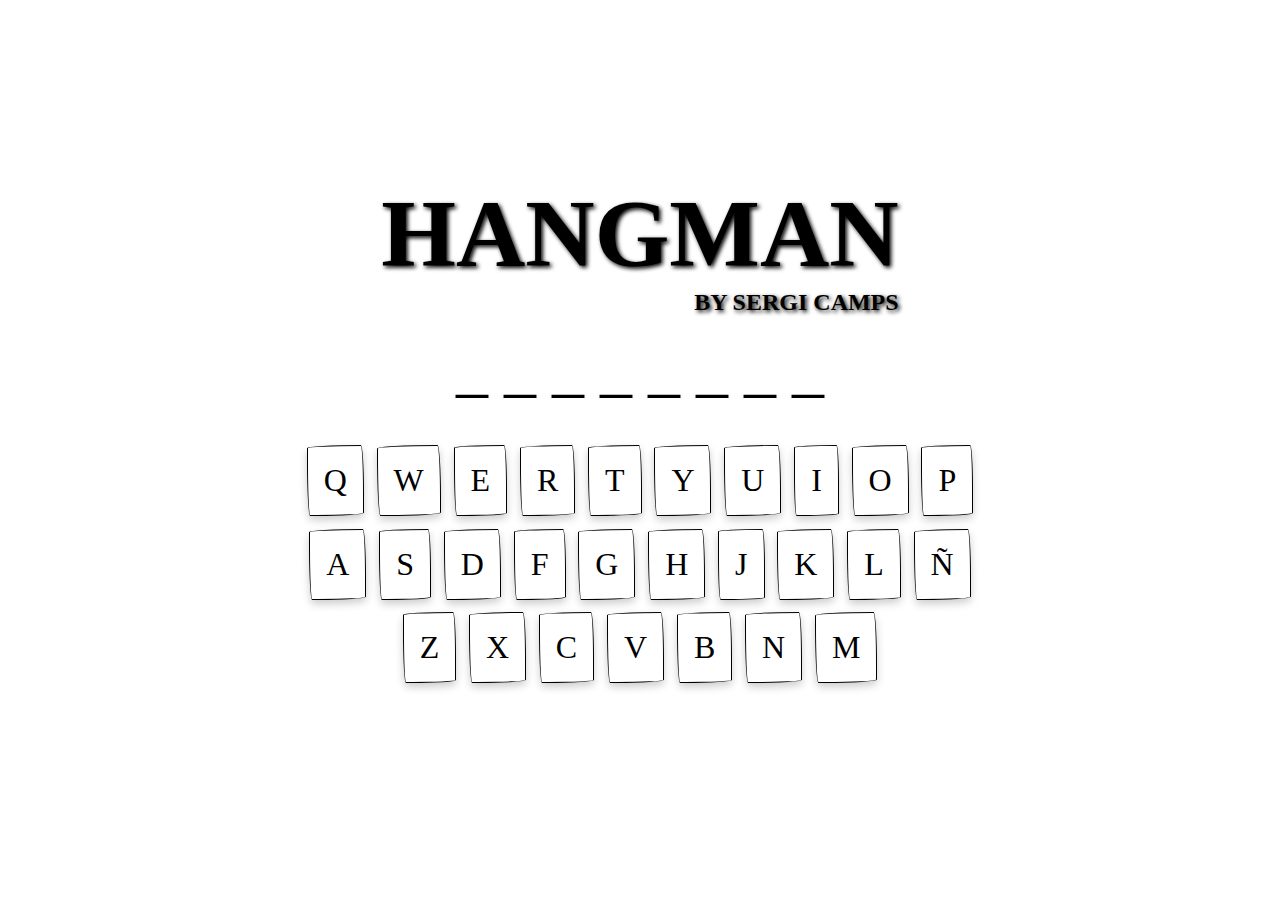
==== src/index.html @ 0fa5156f "20/11/2024" ====
<!DOCTYPE html>
<html lang="en">
	<head>
		<meta charset="UTF-8" />
		<meta name="viewport" content="width=device-width, initial-scale=1.0" />
		<link rel="stylesheet" href="css/style.css" />
		<title>Hangman</title>
	</head>
	<body>
		<h1 id="game-title">Hangman <small>By Sergi Camps</small></h1>

		<div id="container-word"></div>
		<div id="warp-keyboard-hangman">
			<div id="container-keyboard">
				<div class="row">
					<div class="letter">Q</div>
					<div class="letter">W</div>
					<div class="letter">E</div>
					<div class="letter">R</div>
					<div class="letter">T</div>
					<div class="letter">Y</div>
					<div class="letter">U</div>
					<div class="letter">I</div>
					<div class="letter">O</div>
					<div class="letter">P</div>
				</div>
				<div class="row">
					<div class="letter">A</div>
					<div class="letter">S</div>
					<div class="letter">D</div>
					<div class="letter">F</div>
					<div class="letter">G</div>
					<div class="letter">H</div>
					<div class="letter">J</div>
					<div class="letter">K</div>
					<div class="letter">L</div>
					<div class="letter">Ñ</div>
				</div>
				<div class="row">
					<div class="letter">Z</div>
					<div class="letter">X</div>
					<div class="letter">C</div>
					<div class="letter">V</div>
					<div class="letter">B</div>
					<div class="letter">N</div>
					<div class="letter">M</div>
				</div>
			</div>
			<!-- <div id="container-hangman">
				<img src="../img/hangman.jpg" alt="" />
			</div> -->
		</div>
		<div>
			<div id="container-time"></div>
			<div id="contianer-incorrect-letters"></div>
			<div id="container-errors"></div>
		</div>
		<div id="container-score"></div>

		<script src="js/script.js"></script>
	</body>
</html>
---- src/css/style.css ----
/* Fonts */
@import url("https://fonts.googleapis.com/css2?family=Roboto:ital,wght@0,100;0,300;0,400;0,500;0,700;0,900;1,100;1,300;1,400;1,500;1,700;1,900&display=swap");
@import url("https://fonts.googleapis.com/css2?family=Gloria+Hallelujah&family=Indie+Flower&family=Itim&family=Lacquer&family=Pangolin&family=Roboto:ital,wght@0,100;0,300;0,400;0,500;0,700;0,900;1,100;1,300;1,400;1,500;1,700;1,900&family=Schoolbell&display=swap");

* {
	margin: 0;
	padding: 0;
}

body {
	height: 100vh;
	display: flex;
	flex-direction: column;
	justify-content: center;
	align-items: center;
	font-family: "Schoolbell", cursive;
	font-style: normal;
	background-image: url(/img/paper.jpg);
	color: rgb(0, 0, 0);
	user-select: none;
}

#game-title {
	display: flex;
	justify-content: center;
	align-items: flex-end;
	flex-direction: column;
	font-size: 6rem;
	font-weight: 900;
	text-transform: uppercase;
	text-shadow: 2px 2px 4px rgb(0, 0, 0);
	/*letter-spacing: rem;
	*/
	margin: 0rem 0rem 0rem 0rem;
	animation: pulseishon 5s infinite;
	-webkit-animation: pulseishon 5s infinite;
}

#game-title small {
	font-size: 1.5rem;
	margin: 0rem 0rem 1rem 0rem;
}

@keyframes pulseishon {
	0% {
		transform: scale(1);
		-webkit-transform: scale(1);
		-moz-transform: scale(1);
		-ms-transform: scale(1);
		-o-transform: scale(1);
	}
	50% {
		transform: scale(1.1);
		-webkit-transform: scale(1.1);
		-moz-transform: scale(1.1);
		-ms-transform: scale(1.1);
		-o-transform: scale(1.1);
	}
	100% {
		transform: scale(1);
		-webkit-transform: scale(1);
		-moz-transform: scale(1);
		-ms-transform: scale(1);
		-o-transform: scale(1);
	}
}

#container-word {
	font-size: 4rem;
}

#warp-keyboard-hangman {
	display: flex;
}

#container-keyboard {
	display: flex;
	flex-direction: column;
	justify-content: center;
	align-items: center;
	margin: 2rem;
	font-size: 2rem;
}

.row {
	display: flex;
}

.row .letter {
	/* background-color: rgb(70, 130, 180); */
	border: 0.1rem solid rgb(0, 0, 0);
	border-radius: 255px 15px 225px 15px/15px 225px 15px 255px;
	box-shadow: 0 4px 8px rgba(0, 0, 0, 0.2);
	padding: 1rem;
	margin: 0.4rem;
	transition: 0.3s;
	-webkit-transition: 0.3s;
	-moz-transition: 0.3s;
	-ms-transition: 0.3s;
	-o-transition: 0.3s;
}

.row .letter:not(.correct):not(.incorrect):hover {
	cursor: pointer;
	transform: scale(1.05);
	-webkit-transform: scale(1.05);
	-moz-transform: scale(1.05);
	-ms-transform: scale(1.05);
	-o-transform: scale(1.05);
}

.row .letter.correct {
	background-color: rgb(0, 255, 0);
	color: rgb(0, 0, 0);
}

.row .letter.incorrect {
	background-color: rgb(255, 0, 0);
}

img {
	width: 200px;
	height: 200px;
}
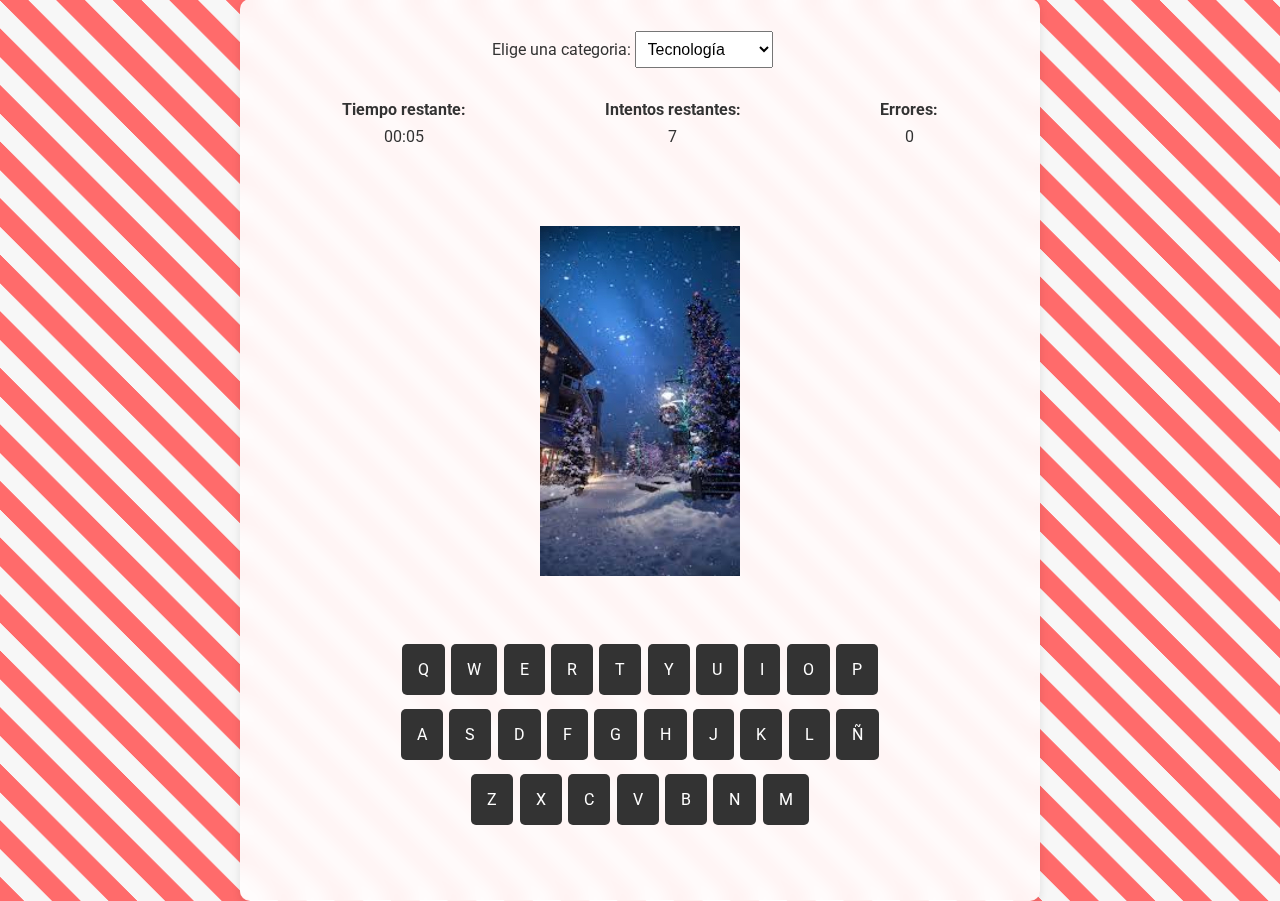
==== commit 52317d08: "finished hangman" ====
--- a/src/index.html
+++ b/src/index.html
@@ -4,59 +4,83 @@
 		<meta charset="UTF-8" />
 		<meta name="viewport" content="width=device-width, initial-scale=1.0" />
 		<link rel="stylesheet" href="css/style.css" />
-		<title>Hangman</title>
+		<title>Ahorcado</title>
 	</head>
 	<body>
-		<h1 id="game-title">Hangman <small>By Sergi Camps</small></h1>
-
-		<div id="container-word"></div>
-		<div id="warp-keyboard-hangman">
-			<div id="container-keyboard">
-				<div class="row">
-					<div class="letter">Q</div>
-					<div class="letter">W</div>
-					<div class="letter">E</div>
-					<div class="letter">R</div>
-					<div class="letter">T</div>
-					<div class="letter">Y</div>
-					<div class="letter">U</div>
-					<div class="letter">I</div>
-					<div class="letter">O</div>
-					<div class="letter">P</div>
+		<div id="game-container">
+			<section id="category-section">
+				<label for="category-select">Elige una categoria:</label>
+				<select id="category-select">
+					<option value="tecnologia">Tecnología</option>
+					<option value="programacion">Programación</option>
+					<option value="astronomia">Astronomía</option>
+					<option value="peliculas">Peliculas</option>
+				</select>
+			</section>
+			<section id="stats-section">
+				<div id="stats">
+					<div id="timer-container">
+						<label for="timer">Tiempo restante:</label>
+						<div id="timer">00:05</div>
+					</div>
+					<div id="attempts-container">
+						<label for="attempts">Intentos restantes:</label>
+						<div id="attempts">7</div>
+					</div>
+					<div id="errors-container">
+						<label for="errors">Errores:</label>
+						<div id="errors">0</div>
+					</div>
 				</div>
-				<div class="row">
-					<div class="letter">A</div>
-					<div class="letter">S</div>
-					<div class="letter">D</div>
-					<div class="letter">F</div>
-					<div class="letter">G</div>
-					<div class="letter">H</div>
-					<div class="letter">J</div>
-					<div class="letter">K</div>
-					<div class="letter">L</div>
-					<div class="letter">Ñ</div>
+			</section>
+			<section id="game-section">
+				<div id="word"></div>
+				<div id="image">
+					<img id="hangman-image" src="../assets/img/Stage-0.jpg" alt="Hangman Image" />
 				</div>
-				<div class="row">
-					<div class="letter">Z</div>
-					<div class="letter">X</div>
-					<div class="letter">C</div>
-					<div class="letter">V</div>
-					<div class="letter">B</div>
-					<div class="letter">N</div>
-					<div class="letter">M</div>
+			</section>
+			<section id="keyboard-section">
+				<div id="keyboard">
+					<div class="row">
+						<div class="letter">Q</div>
+						<div class="letter">W</div>
+						<div class="letter">E</div>
+						<div class="letter">R</div>
+						<div class="letter">T</div>
+						<div class="letter">Y</div>
+						<div class="letter">U</div>
+						<div class="letter">I</div>
+						<div class="letter">O</div>
+						<div class="letter">P</div>
+					</div>
+					<div class="row">
+						<div class="letter">A</div>
+						<div class="letter">S</div>
+						<div class="letter">D</div>
+						<div class="letter">F</div>
+						<div class="letter">G</div>
+						<div class="letter">H</div>
+						<div class="letter">J</div>
+						<div class="letter">K</div>
+						<div class="letter">L</div>
+						<div class="letter">Ñ</div>
+					</div>
+					<div class="row">
+						<div class="letter">Z</div>
+						<div class="letter">X</div>
+						<div class="letter">C</div>
+						<div class="letter">V</div>
+						<div class="letter">B</div>
+						<div class="letter">N</div>
+						<div class="letter">M</div>
+					</div>
 				</div>
-			</div>
-			<!-- <div id="container-hangman">
-				<img src="../img/hangman.jpg" alt="" />
-			</div> -->
+			</section>
 		</div>
-		<div>
-			<div id="container-time"></div>
-			<div id="contianer-incorrect-letters"></div>
-			<div id="container-errors"></div>
+		<div id="end-game-message" class="hidden">
+			<div id="message-text"></div>
+			<button id="restart-button">Volver a Jugar</button>
 		</div>
-		<div id="container-score"></div>
-
 		<script src="js/script.js"></script>
 	</body>
 </html>
--- a/src/css/style.css
+++ b/src/css/style.css
@@ -1,124 +1,174 @@
 /* Fonts */
-@import url("https://fonts.googleapis.com/css2?family=Roboto:ital,wght@0,100;0,300;0,400;0,500;0,700;0,900;1,100;1,300;1,400;1,500;1,700;1,900&display=swap");
-@import url("https://fonts.googleapis.com/css2?family=Gloria+Hallelujah&family=Indie+Flower&family=Itim&family=Lacquer&family=Pangolin&family=Roboto:ital,wght@0,100;0,300;0,400;0,500;0,700;0,900;1,100;1,300;1,400;1,500;1,700;1,900&family=Schoolbell&display=swap");
+@import url("https://fonts.googleapis.com/css2?family=Roboto:wght@400;700&display=swap");
 
 * {
 	margin: 0;
 	padding: 0;
+	box-sizing: border-box;
 }
 
 body {
 	height: 100vh;
+	font-family: "Roboto", sans-serif;
+	background: linear-gradient(45deg, #ff6b6b 25%, #f7f7f7 25%, #f7f7f7 50%, #ff6b6b 50%, #ff6b6b 75%, #f7f7f7 75%, #f7f7f7 100%);
+	background-size: 56.57px 56.57px;
+	color: #333;
+	display: flex;
+	justify-content: center;
+	align-items: center;
+}
+
+#game-container {
+	background: rgba(255, 255, 255, 0.9);
+	backdrop-filter: blur(10px);
+	padding: 2rem;
+	border-radius: 10px;
+	box-shadow: 0 4px 8px rgba(0, 0, 0, 0.1);
+	width: 90%;
+	max-width: 800px;
 	display: flex;
 	flex-direction: column;
-	justify-content: center;
 	align-items: center;
-	font-family: "Schoolbell", cursive;
-	font-style: normal;
-	background-image: url(/img/paper.jpg);
-	color: rgb(0, 0, 0);
-	user-select: none;
 }
 
-#game-title {
+#category-section {
+	margin-bottom: 2rem;
+	text-align: center;
+}
+
+#category-select {
+	padding: 0.5rem;
+	font-size: 1rem;
+	margin-right: 1rem;
+}
+
+#stats-section,
+#game-section,
+#keyboard-section {
+	margin-bottom: 2rem;
+	width: 100%;
+}
+
+#stats {
+	display: flex;
+	justify-content: space-around;
+	margin-bottom: 1rem;
+	width: 100%;
+}
+
+#stats > div {
+	text-align: center;
+}
+
+#stats label {
+	display: block;
+	font-weight: 700;
+	margin-bottom: 0.5rem;
+}
+
+#word {
+	font-size: 2rem;
+	text-align: center;
+	margin-bottom: 2rem;
+}
+
+#image {
 	display: flex;
 	justify-content: center;
-	align-items: flex-end;
-	flex-direction: column;
-	font-size: 6rem;
-	font-weight: 900;
-	text-transform: uppercase;
-	text-shadow: 2px 2px 4px rgb(0, 0, 0);
-	/*letter-spacing: rem;
-	*/
-	margin: 0rem 0rem 0rem 0rem;
-	animation: pulseishon 5s infinite;
-	-webkit-animation: pulseishon 5s infinite;
+	margin-bottom: 2rem;
 }
 
-#game-title small {
-	font-size: 1.5rem;
-	margin: 0rem 0rem 1rem 0rem;
+#hangman-image {
+	max-width: 100%;
+	height: auto;
 }
 
-@keyframes pulseishon {
-	0% {
-		transform: scale(1);
-		-webkit-transform: scale(1);
-		-moz-transform: scale(1);
-		-ms-transform: scale(1);
-		-o-transform: scale(1);
-	}
-	50% {
-		transform: scale(1.1);
-		-webkit-transform: scale(1.1);
-		-moz-transform: scale(1.1);
-		-ms-transform: scale(1.1);
-		-o-transform: scale(1.1);
-	}
-	100% {
-		transform: scale(1);
-		-webkit-transform: scale(1);
-		-moz-transform: scale(1);
-		-ms-transform: scale(1);
-		-o-transform: scale(1);
-	}
-}
-
-#container-word {
-	font-size: 4rem;
-}
-
-#warp-keyboard-hangman {
-	display: flex;
-}
-
-#container-keyboard {
+#keyboard {
 	display: flex;
 	flex-direction: column;
-	justify-content: center;
 	align-items: center;
-	margin: 2rem;
-	font-size: 2rem;
 }
 
 .row {
 	display: flex;
+	justify-content: center;
+	margin-bottom: 0.5rem;
 }
 
 .row .letter {
-	/* background-color: rgb(70, 130, 180); */
-	border: 0.1rem solid rgb(0, 0, 0);
-	border-radius: 255px 15px 225px 15px/15px 225px 15px 255px;
-	box-shadow: 0 4px 8px rgba(0, 0, 0, 0.2);
+	background-color: #333;
+	color: #fff;
 	padding: 1rem;
-	margin: 0.4rem;
-	transition: 0.3s;
-	-webkit-transition: 0.3s;
-	-moz-transition: 0.3s;
-	-ms-transition: 0.3s;
-	-o-transition: 0.3s;
+	margin: 0.2rem;
+	border-radius: 5px;
+	cursor: pointer;
+	transition: transform 0.2s, background-color 0.2s;
 }
 
-.row .letter:not(.correct):not(.incorrect):hover {
-	cursor: pointer;
-	transform: scale(1.05);
-	-webkit-transform: scale(1.05);
-	-moz-transform: scale(1.05);
-	-ms-transform: scale(1.05);
-	-o-transform: scale(1.05);
+.row .letter:hover {
+	transform: scale(1.1);
 }
 
 .row .letter.correct {
-	background-color: rgb(0, 255, 0);
-	color: rgb(0, 0, 0);
+	background-color: #4caf50;
 }
 
 .row .letter.incorrect {
-	background-color: rgb(255, 0, 0);
+	background-color: #f44336;
 }
 
-img {
-	width: 200px;
-	height: 200px;
+#end-game-message {
+	background-color: rgba(0, 0, 0, 0.8);
+	color: white;
+	padding: 2rem;
+	text-align: center;
+	display: flex;
+	justify-content: center;
+	align-items: center;
+	flex-direction: column;
+	font-size: 2rem;
+	position: fixed;
+	top: 0;
+	left: 0;
+	width: 100%;
+	height: 100%;
+	z-index: 1000;
 }
+
+#end-game-message.hidden {
+	display: none;
+}
+
+#message-text {
+	margin-bottom: 1rem;
+	font-size: 2.5rem;
+}
+
+#restart-button {
+	background-color: #4caf50;
+	color: white;
+	padding: 1rem 2rem;
+	font-size: 1.5rem;
+	border: none;
+	cursor: pointer;
+	border-radius: 5px;
+	transition: background-color 0.2s;
+}
+
+#restart-button:hover {
+	background-color: #45a049;
+}
+
+@media (max-width: 600px) {
+	#word {
+		font-size: 1.5rem;
+	}
+
+	#stats {
+		flex-direction: column;
+	}
+
+	#stats > div {
+		margin-bottom: 1rem;
+	}
+}
